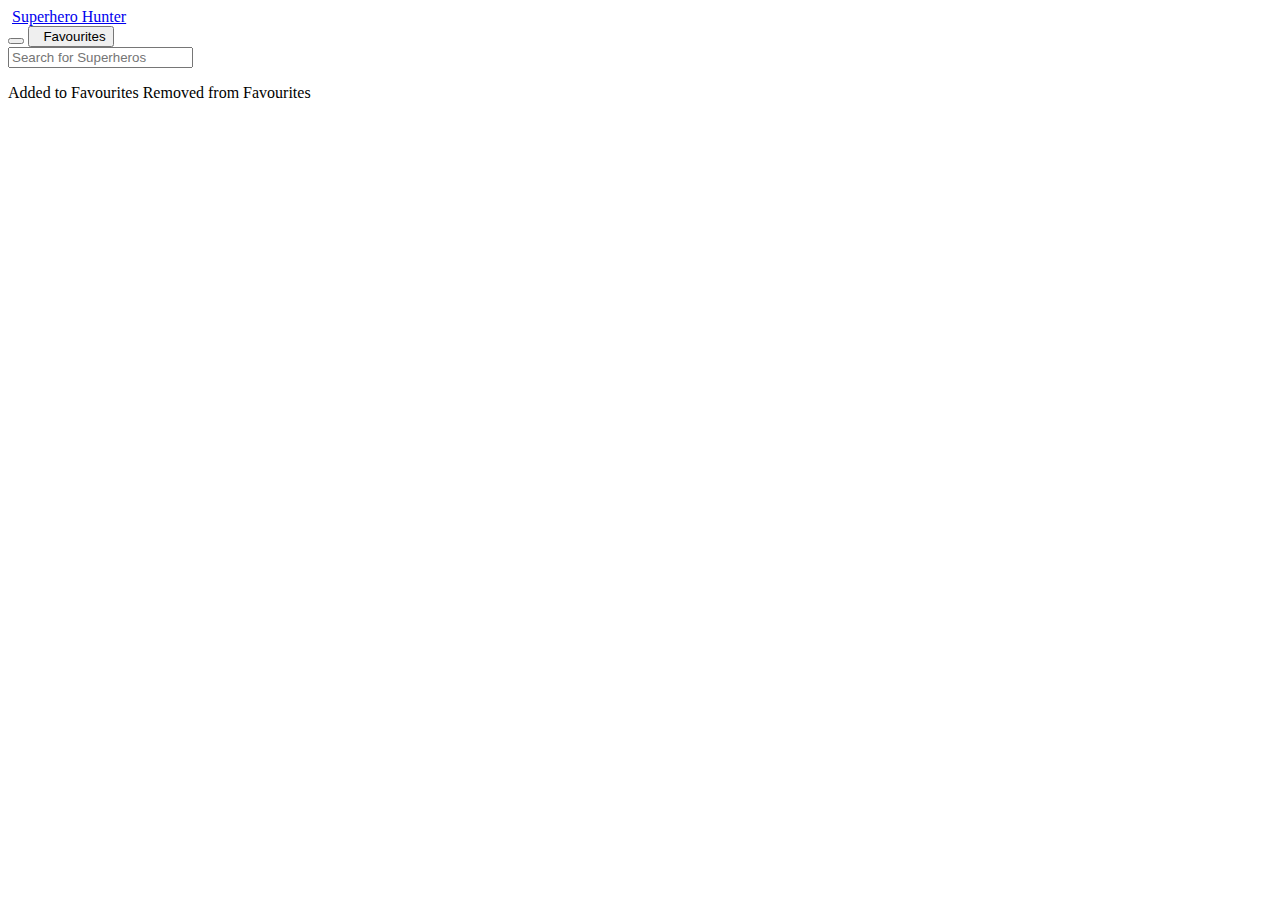
==== index.html @ 5164cd7d "Create index.html" ====
<!DOCTYPE html>
<html lang="en" id="root" color-scheme="light">

<head>
     <meta charset="UTF-8">
     <meta http-equiv="X-UA-Compatible" content="IE=edge">
     <meta http-equiv="Content-Security-Policy" content="upgrade-insecure-requests">
     <meta name="viewport" content="width=device-width, initial-scale=1.0">
     <link rel="shortcut icon" href="./images/icon.png" type="image/x-icon">
     <title>Superhero Hunter</title>

     <!-- Google fonts -->
     <link rel="preconnect" href="https://fonts.googleapis.com">
     <link rel="preconnect" href="https://fonts.gstatic.com" crossorigin>
     <link href="https://fonts.googleapis.com/css2?family=Kanit:ital,wght@0,200;0,300;0,600;0,900;1,100;1,200;1,300;1,800&display=swap"
          rel="stylesheet">

     <!-- fontawesome -->
     <link rel="stylesheet" href="https://cdnjs.cloudflare.com/ajax/libs/font-awesome/6.2.0/css/all.min.css"
          integrity="sha512-xh6O/CkQoPOWDdYTDqeRdPCVd1SpvCA9XXcUnZS2FmJNp1coAFzvtCN9BmamE+4aHK8yyUHUSCcJHgXloTyT2A=="
          crossorigin="anonymous" referrerpolicy="no-referrer" />

     <!-- Custom Stylesheet -->
     <link rel="stylesheet" href="./css/styles.css">

     <!-- Crypto JS -->
     <script defer src="https://cdnjs.cloudflare.com/ajax/libs/crypto-js/4.1.1/crypto-js.min.js"
          integrity="sha512-E8QSvWZ0eCLGk4km3hxSsNmGWbLtSCSUcewDQPQWZF6pEU8GlT8a5fF32wOl1i8ftdMhssTrF/OhyGWwonTcXA=="
          crossorigin="anonymous" referrerpolicy="no-referrer"></script>
</head>

<body class="flex-col">

     <!-- Navbar -->
     <nav class="flex-row navbar">
          <!-- Site Icon and Name -->
          <div class="flex-row navbar-brand">
               <img class="logo" src="./images/mask.gif" alt="">
               <a href="./index.html">
                    <span>Superhero Hunter</span>
               </a>
          </div>
          <!-- Theme Button and Favourites Button -->
          <div class="flex-row favAndTheme-btn">
               <button id="theme-btn" class="btn"><i class="fa-solid fa-moon"></i></button>
               <a class="flex-row link-to-different-page" href="./favorites.html">
                    <button class="btn fav-btn"> <i class="fa-solid fa-heart fav-icon"></i> &nbsp; Favourites</button>
               </a>
          </div>
     </nav>

     <!-- Search Bar and Search Results -->
     <div class="flex-col searchBar-items">
          <div class="search-bar-container" class="flex-row">
               <div class="search-icon-container" style=""><i class="fa-solid fa-magnifying-glass"></i></div>
               <input id="search-bar" type="text" autocomplete="off" placeholder="Search for Superheros">
          </div>
          <ul class="flex-col" id="search-results">
               <!-- Structure of the data that is added using DOM manipulation -->
               <!-- <li class="flex-row single-search-result">
                    <div class="flex-row img-info">
                         <img src="${hero.thumbnail.path+'/portrait_medium.' + hero.thumbnail.extension}" alt="">
                         <div class="hero-info">
                              <a class="character-info" href="./more-info.html">
                                   <span class="hero-name">${hero.name}</span>
                              </a>
                         </div>
                    </div>
                    <div class="flex-col buttons">
                         <button class="btn add-to-fav-btn">${favouritesCharacterIDs.has(`${hero.id}`) ? "<i class=\"fa-solid fa-heart-circle-minus\"></i> &nbsp; Remove from Favourites" :"<i class=\"fa-solid fa-heart fav-icon\"></i> &nbsp; Add to Favourites</button>"}
                    </div>
                    <div style="display:none;">
                         <span>${hero.name}</span>
                         <span>${hero.description}</span>
                         <span>${hero.comics.available}</span>
                         <span>${hero.series.available}</span>
                         <span>${hero.stories.available}</span>
                         <span>${hero.thumbnail.path+'/portrait_uncanny.' + hero.thumbnail.extension}</span>
                         <span>${hero.id}</span>
                         <span>${hero.thumbnail.path+'/landscape_incredible.' + hero.thumbnail.extension}</span>
                         <span>${hero.thumbnail.path+'/standard_fantastic.' + hero.thumbnail.extension}</span>
                    </div>
               </li> -->
          </ul>
     </div>

     <!-- Toasts for notifying user that character is added or removed from favourites -->
     <span data-visiblity="hide" class="fav-toast">Added to Favourites</span>
     <span data-visiblity="hide" class="remove-toast">Removed from Favourites</span>

     <!-- Background image -->
     <img class="bg-img" src="./images/background-light-img.png" alt="">

     <!-- External Script file -->
     <script src="./js/script.js"></script>

</body>

</html>
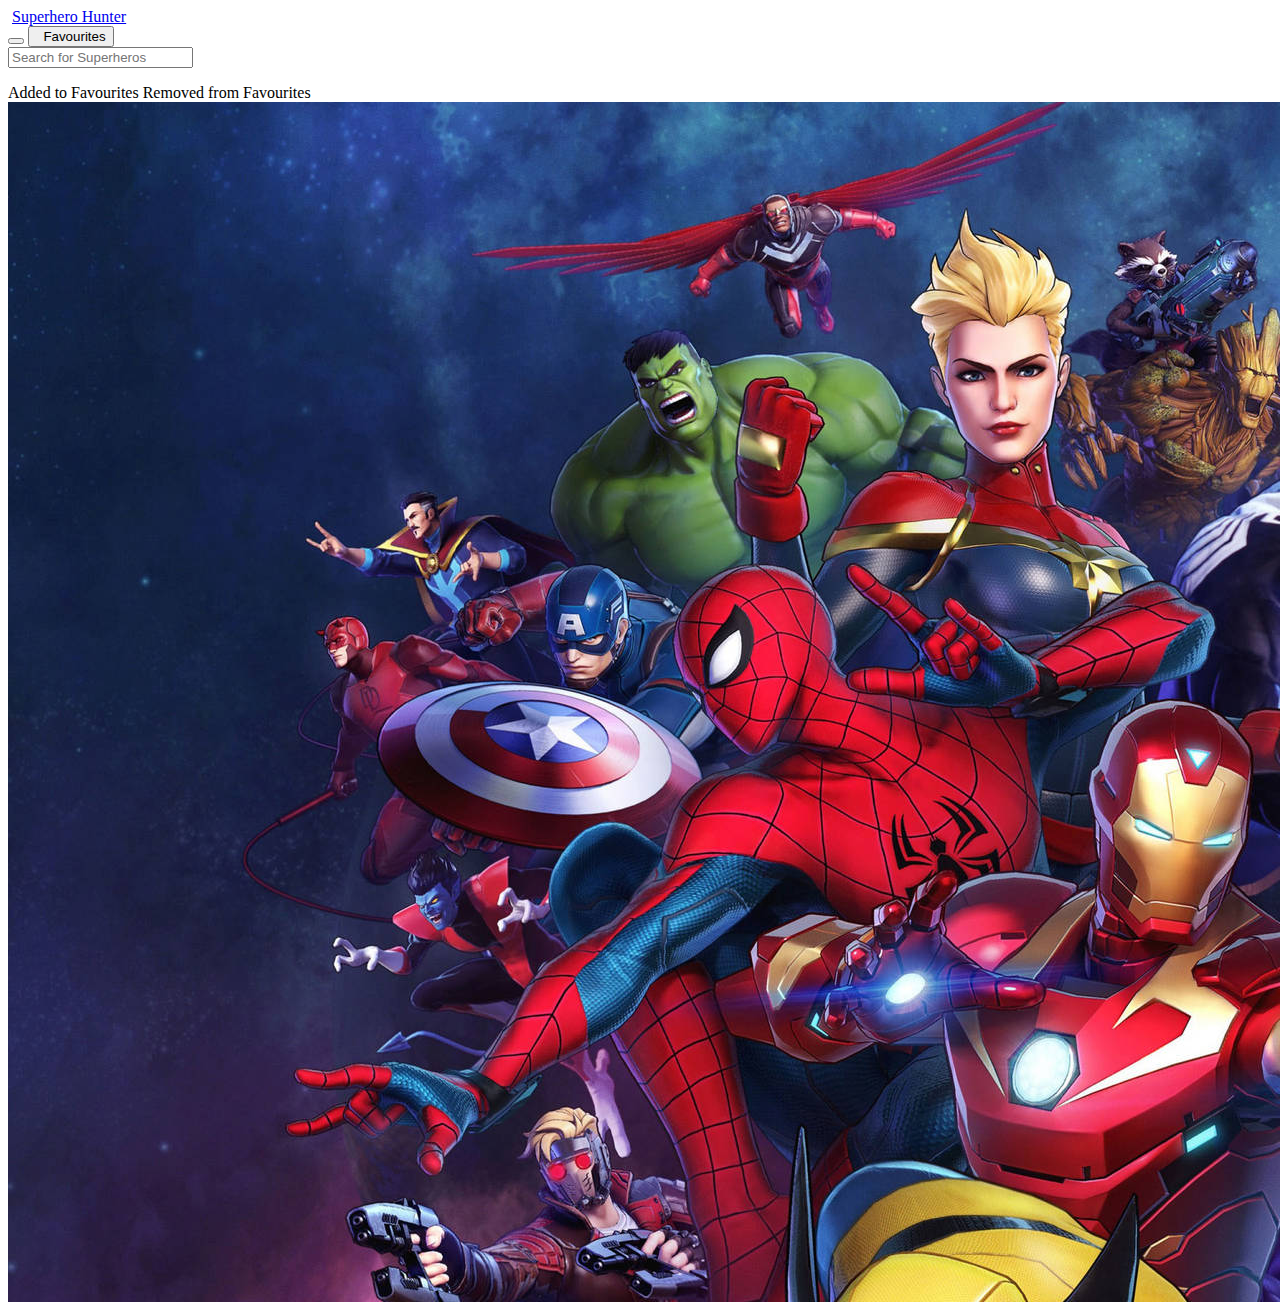
==== commit 915d425e: "Update index.html" ====
--- a/index.html
+++ b/index.html
@@ -89,7 +89,7 @@
      <span data-visiblity="hide" class="remove-toast">Removed from Favourites</span>
 
      <!-- Background image -->
-     <img class="bg-img" src="./images/background-light-img.png" alt="">
+    <img class="bg-img" src="src/images/marvel-superheroes.jpg" alt="" />
 
      <!-- External Script file -->
      <script src="./js/script.js"></script>
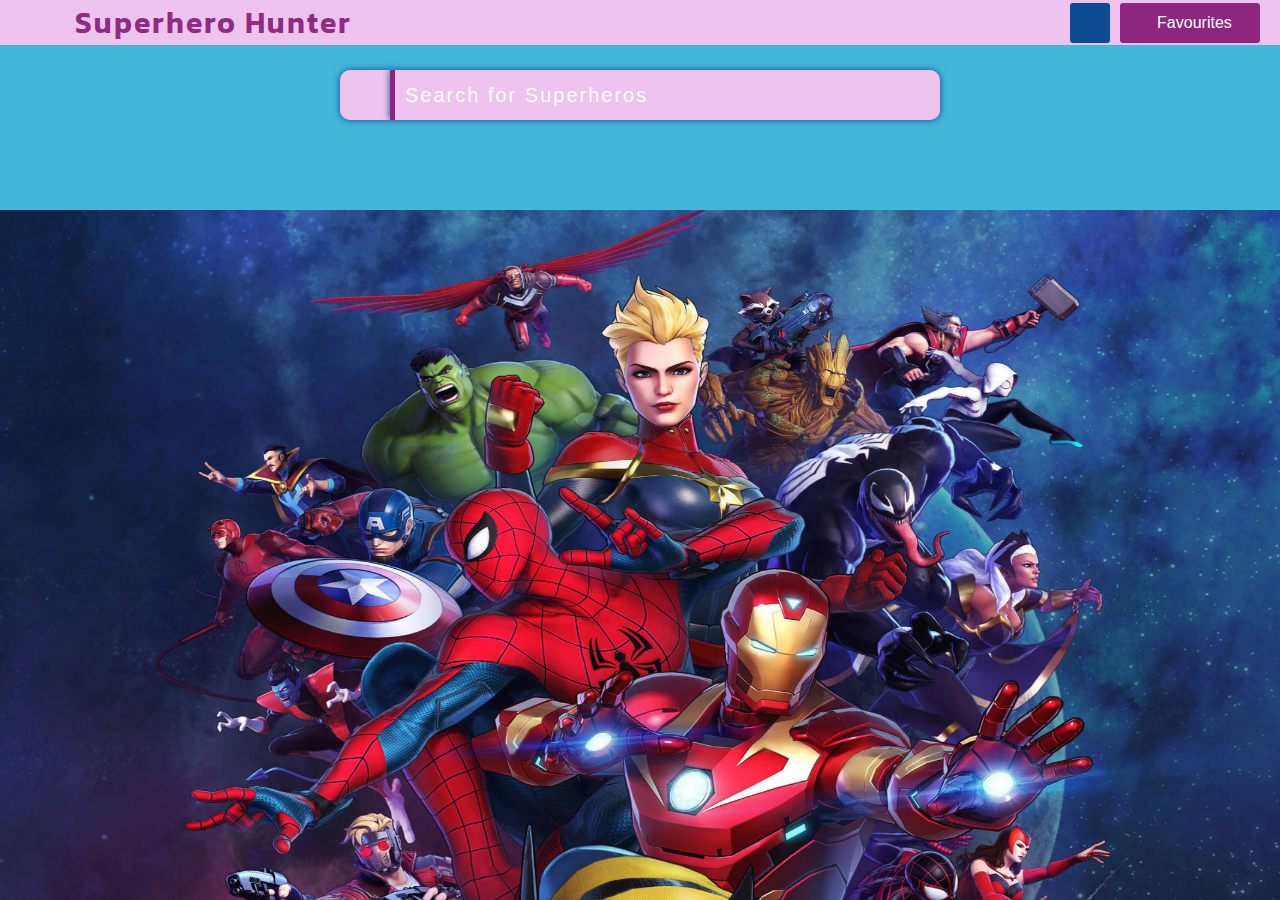
==== commit 4095ae93: "Update index.html" ====
--- a/index.html
+++ b/index.html
@@ -6,7 +6,7 @@
      <meta http-equiv="X-UA-Compatible" content="IE=edge">
      <meta http-equiv="Content-Security-Policy" content="upgrade-insecure-requests">
      <meta name="viewport" content="width=device-width, initial-scale=1.0">
-     <link rel="shortcut icon" href="./images/icon.png" type="image/x-icon">
+     <!--TITLE-->
      <title>Superhero Hunter</title>
 
      <!-- Google fonts -->
@@ -21,7 +21,7 @@
           crossorigin="anonymous" referrerpolicy="no-referrer" />
 
      <!-- Custom Stylesheet -->
-     <link rel="stylesheet" href="./css/styles.css">
+     <link rel="stylesheet" href="src/css/styles.css">
 
      <!-- Crypto JS -->
      <script defer src="https://cdnjs.cloudflare.com/ajax/libs/crypto-js/4.1.1/crypto-js.min.js"
@@ -36,14 +36,14 @@
           <!-- Site Icon and Name -->
           <div class="flex-row navbar-brand">
                <img class="logo" src="./images/mask.gif" alt="">
-               <a href="./index.html">
+               <a href="index.html">
                     <span>Superhero Hunter</span>
                </a>
           </div>
           <!-- Theme Button and Favourites Button -->
           <div class="flex-row favAndTheme-btn">
                <button id="theme-btn" class="btn"><i class="fa-solid fa-moon"></i></button>
-               <a class="flex-row link-to-different-page" href="./favorites.html">
+               <a class="flex-row link-to-different-page" href="favorites.html">
                     <button class="btn fav-btn"> <i class="fa-solid fa-heart fav-icon"></i> &nbsp; Favourites</button>
                </a>
           </div>
@@ -61,7 +61,7 @@
                     <div class="flex-row img-info">
                          <img src="${hero.thumbnail.path+'/portrait_medium.' + hero.thumbnail.extension}" alt="">
                          <div class="hero-info">
-                              <a class="character-info" href="./more-info.html">
+                              <a class="character-info" href="more-info.html">
                                    <span class="hero-name">${hero.name}</span>
                               </a>
                          </div>
@@ -92,7 +92,7 @@
     <img class="bg-img" src="src/images/marvel-superheroes.jpg" alt="" />
 
      <!-- External Script file -->
-     <script src="./js/script.js"></script>
+     <script src="src/js/script.js"></script>
 
 </body>
 
--- a/src/css/styles.css
+++ b/src/css/styles.css
@@ -0,0 +1,329 @@
+* {
+  margin: 0;
+  padding: 0;
+  box-sizing: border-box;
+  cursor: url(../images/thanos.png), auto;
+}
+
+:root {
+  /* Light Mode Colors */
+  --background-light-color: #43b6da;
+  --navbar-light-background-color: #eec3f0;
+  --navbar-light-color: #7a0867d5;
+  --searchBar-light-box-shadow: #0d4c92;
+  --text-light-color: #000;
+
+  /* Dark Mode Colors */
+  --background-dark-color: #000;
+  --navbar-dark-background-color: #5a0a9b;
+  --navbar-dark-color: #fb2576;
+  --searchBar-dark-box-shadow: #fc82b1;
+  --text-dark-color: #fff;
+}
+
+[color-scheme="dark"] {
+  --background-color: var(--background-dark-color);
+  --navbar-background-color: var(--navbar-dark-background-color);
+  --navbar-color: var(--navbar-dark-color);
+  --searchBar-box-shadow: var(--searchBar-dark-box-shadow);
+  --text-color: var(--text-dark-color);
+}
+
+[color-scheme="light"] {
+  --background-color: var(--background-light-color);
+  --navbar-background-color: var(--navbar-light-background-color);
+  --navbar-color: var(--navbar-light-color);
+  --searchBar-box-shadow: var(--searchBar-light-box-shadow);
+  --text-color: var(var(--text-light-color));
+}
+
+body {
+  background-color: var(--background-color);
+  font-family: "Kanit", sans-serif;
+  align-items: center;
+  height: 100vh;
+  width: 100vw;
+}
+
+.flex-row {
+  display: flex;
+  flex-direction: row;
+}
+
+.flex-col {
+  display: flex;
+  flex-direction: column;
+}
+
+/*--------------------------------------------------------- Navbar ------------------------------------------------- */
+
+/* Left Side */
+.navbar {
+  justify-content: space-between;
+  align-items: center;
+  width: 100%;
+  background-color: var(--navbar-background-color);
+  font-weight: 600;
+  letter-spacing: 2px;
+  /* text-shadow: 0px 0px 5px #707d9d; */
+  font-size: 30px;
+  padding: 0 20px;
+}
+
+.navbar-brand {
+  align-items: center;
+  gap: 10px;
+}
+
+.navbar-brand a {
+  text-decoration: none;
+  color: var(--navbar-color);
+}
+
+/* Right Side */
+.logo {
+  width: 10%;
+  min-width: 45px;
+}
+
+.favAndTheme-btn {
+  align-items: center;
+  gap: 10px;
+}
+
+.link-to-different-page {
+  justify-content: center;
+  text-decoration: none;
+}
+
+.btn {
+  border: none;
+  outline: none;
+  padding: 10px;
+  background-color: var(--navbar-color);
+  border-radius: 3px;
+  color: #fff;
+  height: 40px;
+  font-size: 16px;
+  cursor: pointer;
+}
+
+#theme-btn {
+  width: 40px;
+}
+
+#theme-btn i {
+  font-size: 20px;
+}
+
+.fav-btn {
+  font-size: 16px;
+  width: 140px;
+}
+
+.fav-icon {
+  color: 1fff;
+}
+
+.bg-right-side-img {
+  position: fixed;
+  right: 0;
+  bottom: 0;
+  height: 90%;
+  /* width: auto; */
+  filter: blur(2px);
+}
+
+/*---------------------------------------------------- Search Bar and Results---------------------------------------- */
+
+.search-bar-container {
+  display: flex;
+  align-items: center;
+  justify-content: center;
+  height: 50px;
+}
+
+.search-icon-container {
+  background: var(--navbar-background-color);
+  box-shadow: 0px 0px 7px 0px var(--searchBar-box-shadow);
+  color: #fff;
+  height: 50px;
+  width: 50px;
+  display: flex;
+  align-items: center;
+  justify-content: center;
+  font-size: 20px;
+  margin-top: 50px;
+  border-radius: 10px 0 0 10px;
+}
+
+.searchBar-items {
+  min-width: 40%;
+  /* margin-bottom: 430px;
+  border: 3px solid red; */
+}
+
+#search-bar {
+  background: var(--navbar-background-color);
+  color: #fff;
+  min-width: 550px;
+  height: 50px;
+  font-size: 20px;
+  border: none;
+  border-left: 5px solid var(--navbar-color);
+  box-shadow: 0px 0px 7px 0px var(--searchBar-box-shadow);
+  border-radius: 0 10px 10px 0;
+  outline: none;
+  padding: 10px;
+  letter-spacing: 2px;
+  margin-top: 50px;
+  z-index: 1;
+}
+
+input::placeholder {
+  color: #fff;
+  font-size: 20px;
+}
+
+.img-info {
+  gap: 10px;
+}
+
+.img-info img {
+  width: 65px;
+}
+
+#search-results {
+  min-width: 435px;
+  /* height: 500px; */
+  margin-top: 30px;
+  list-style: none;
+  z-index: 2;
+  backdrop-filter: blur(4px);
+  /* overflow-y: scroll; */
+}
+
+#search-results li {
+  background: rgba(56, 56, 56, 0.6);
+  height: 100px;
+  color: white;
+  width: 100%;
+}
+
+#search-results li .hero-name {
+  transition: all 0.2s ease;
+  cursor: url(../images/thanos.png), auto;
+}
+
+#search-results li:hover .hero-name {
+  color: red;
+}
+
+.single-search-result {
+  padding: 0 5px;
+  justify-content: space-between;
+  align-items: center;
+  gap: 10px;
+  border: 1px solid black;
+  width: inherit;
+}
+
+.character-info {
+  text-decoration: none;
+  color: white;
+}
+
+.hero-info {
+  display: flex;
+  align-items: center;
+}
+
+.hero-name {
+  /* cursor: url(../images/thanos.png),auto !important; */
+  font-size: 26px;
+}
+
+.buttons {
+  gap: 5px;
+  padding: 0 10px;
+}
+
+/*------------------------------------------------------ Background Image ------------------------------------------- */
+.bg-img {
+  width: 100%;
+  min-width: 600px;
+  /* height: auto; */
+  height: 80%;
+  position: fixed;
+  bottom: -30px;
+  left: 0;
+  right: 0;
+  margin: auto;
+}
+
+/* ----------------------------------------------Toast for notification--------------------------------------------------*/
+.fav-toast,
+.remove-toast {
+  position: absolute;
+  bottom: 100px;
+  font-size: 24px;
+  width: 350px;
+  color: white;
+  letter-spacing: 1px;
+  padding: 10px 20px;
+  z-index: 2;
+  text-align: center;
+  left: 0;
+  right: 0;
+  margin: auto;
+  border-radius: 5px;
+}
+
+.fav-toast[data-visiblity="show"],
+.remove-toast[data-visiblity="show"] {
+  display: block;
+}
+
+.fav-toast[data-visiblity="hide"],
+.remove-toast[data-visiblity="hide"] {
+  display: none;
+}
+
+.fav-toast {
+  background-color: #20b130;
+  box-shadow: 0px 0px 3px 3px white;
+}
+
+.remove-toast {
+  background-color: hsl(40, 100%, 61%);
+  box-shadow: 0px 0px 3px 3px white;
+}
+
+/* ------------------------------------------------Media Queries for different screen sizes ----------------------------- */
+
+@media screen and (max-width: 576px) {
+  #search-bar {
+    min-width: 435px;
+  }
+
+  .navbar {
+    flex-direction: column;
+    gap: 10px;
+    padding: 10px 0;
+    /* height: 30%; */
+  }
+
+  .navbar-brand {
+    display: flex;
+    flex-direction: column;
+  }
+
+  .navbar-brand span {
+    margin-top: -35px;
+  }
+
+  .logo {
+    width: 25%;
+    min-width: 45px;
+  }
+}
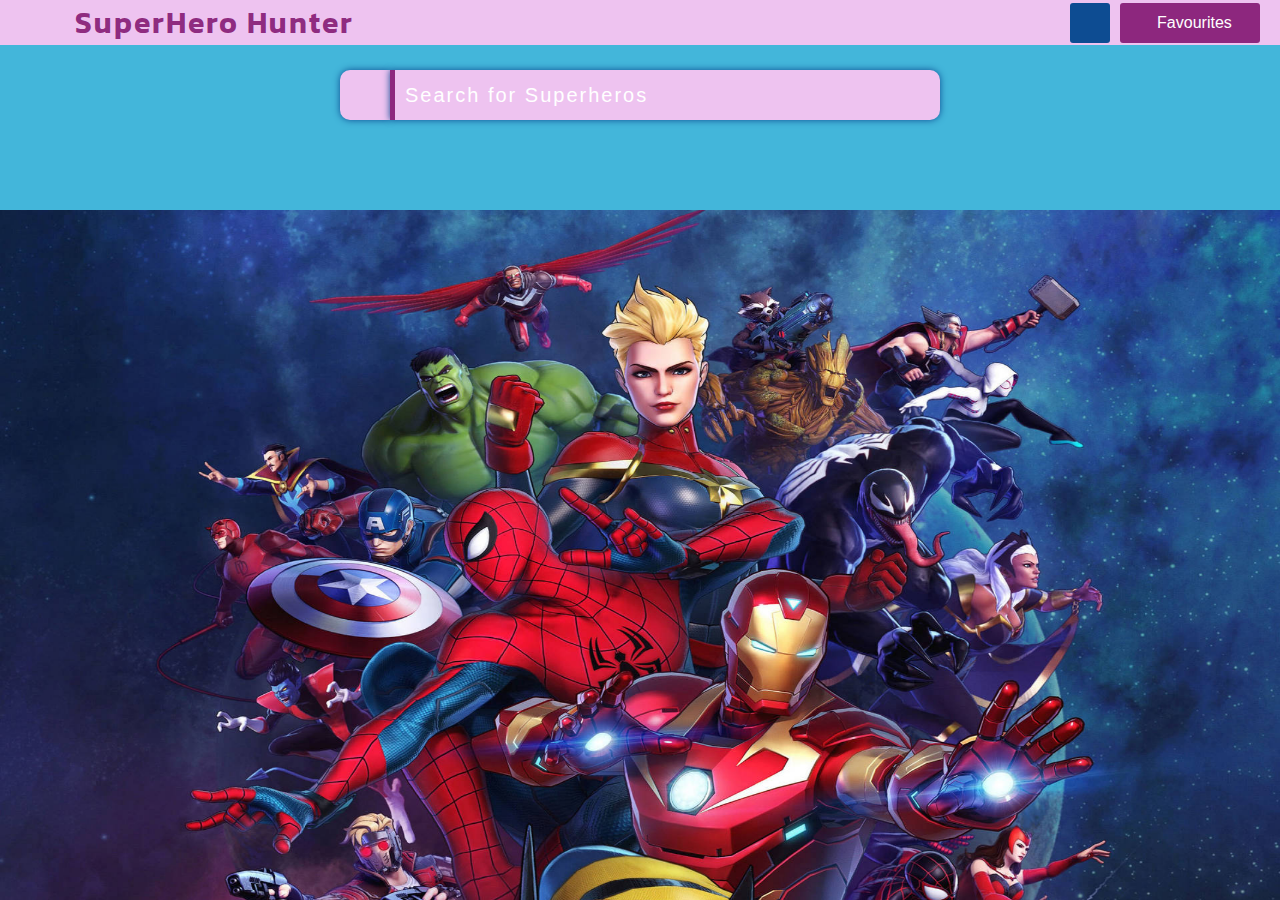
==== commit c40c2348: "Update index.html" ====
--- a/index.html
+++ b/index.html
@@ -35,11 +35,13 @@
      <nav class="flex-row navbar">
           <!-- Site Icon and Name -->
           <div class="flex-row navbar-brand">
-               <img class="logo" src="./images/mask.gif" alt="">
-               <a href="index.html">
-                    <span>Superhero Hunter</span>
-               </a>
-          </div>
+        <img
+          class="logo"
+          src="https://media.giphy.com/media/TKLdhXUt2S36V1KnA6/giphy.gif"
+          alt=""
+        />
+        <a href="index.html"><span>SuperHero Hunter </span> </a>
+      </div>
           <!-- Theme Button and Favourites Button -->
           <div class="flex-row favAndTheme-btn">
                <button id="theme-btn" class="btn"><i class="fa-solid fa-moon"></i></button>
